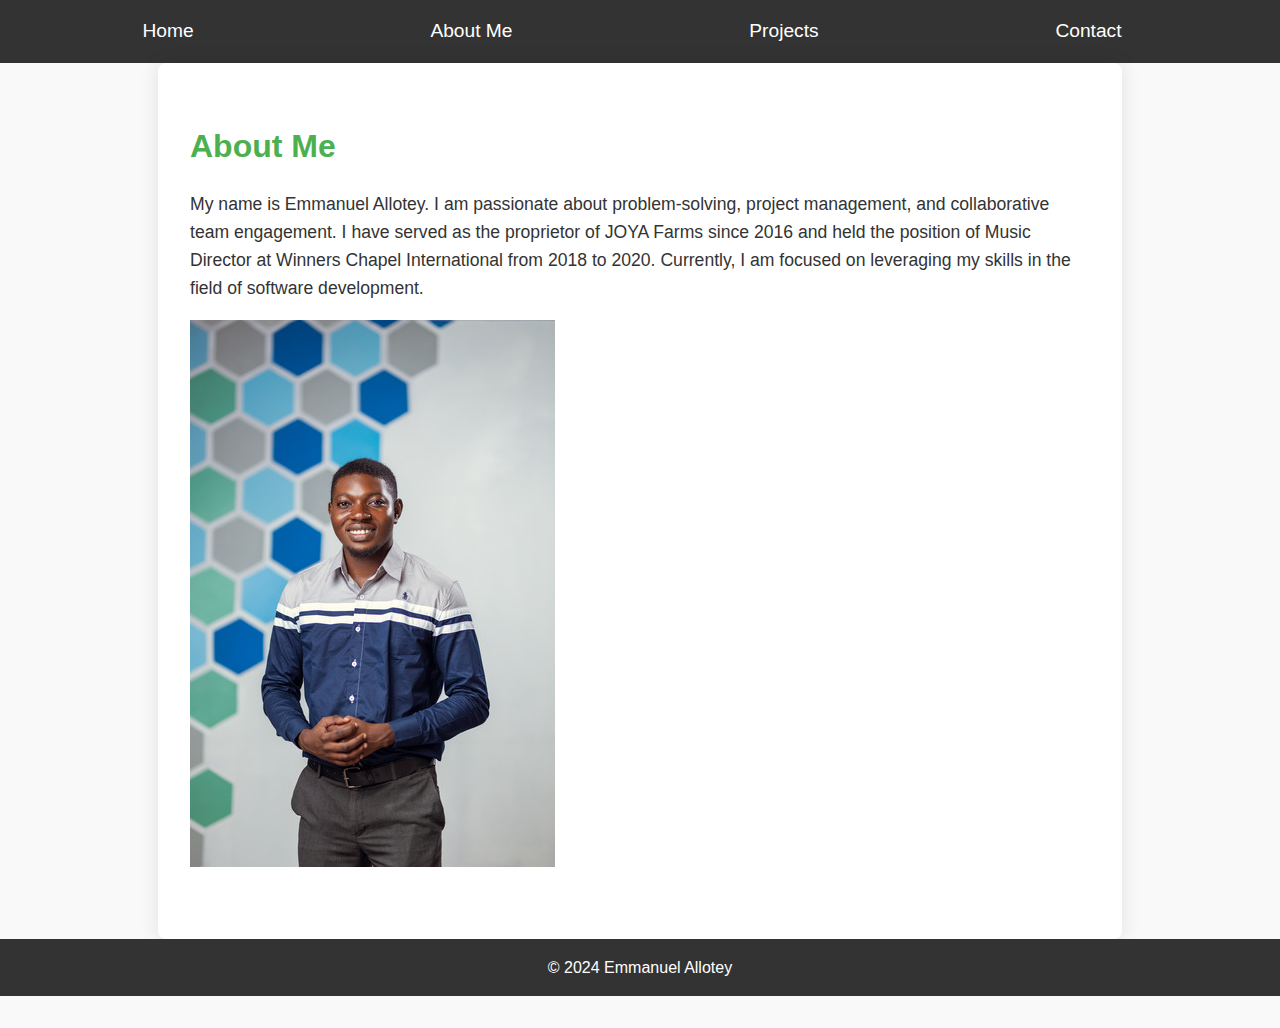
==== about.html @ 06689cb1 "updated files" ====
<!DOCTYPE html>
<html lang="en">
<head>
    <meta charset="UTF-8">
    <meta name="viewport" content="width=device-width, initial-scale=1.0">
    <title>About Me - Emmanuel Allotey</title>
    <link rel="stylesheet" href="styles.css">
    <link rel="stylesheet" href="https://cdnjs.cloudflare.com/ajax/libs/font-awesome/5.15.4/css/all.min.css">
</head>
<body>
    <nav>
        <ul>
            <li><a href="index.html">Home</a></li>
            <li><a href="about.html">About Me</a></li>
            <li><a href="projects.html">Projects</a></li>
            <li><a href="contact.html">Contact</a></li>
        </ul>
    </nav>
    <main>
        <section>
            <h2>About Me</h2>
            <p>My name is Emmanuel Allotey. I am passionate about problem-solving, project management, and collaborative team engagement. I have served as the proprietor of JOYA Farms since 2016 and held the position of Music Director at Winners Chapel International from 2018 to 2020. Currently, I am focused on leveraging my skills in the field of software development.</p>
            <img src="images/about_me.jpg" alt="About Me Image">
        </section>
    </main>
    <footer>
        <p>&copy; 2024 Emmanuel Allotey</p>
    </footer>
</body>
</html>
---- styles.css ----
/* General Styles */
body {
    font-family: 'Segoe UI', Tahoma, Geneva, Verdana, sans-serif;
    margin: 0;
    padding: 0;
    background-color: #f9f9f9;
    color: #333;
    line-height: 1.6;
}

a {
    color: #4CAF50;
    text-decoration: none;
}

a:hover {
    text-decoration: underline;
}

/* Navigation Styles */
nav {
    background: #333;
    color: #fff;
    padding: 1rem 2rem;
}

nav ul {
    list-style-type: none;
    padding: 0;
    margin: 0;
    display: flex;
    justify-content: space-around;
}

nav ul li {
    margin-right: 1rem;
}

nav ul li a {
    color: #fff;
    text-decoration: none;
    font-size: 1.2rem;
}

nav ul li a:hover {
    text-decoration: underline;
}

/* Main Content Styles */
main {
    padding: 2rem;
    max-width: 900px;
    margin: auto;
    background: #fff;
    border-radius: 8px;
    box-shadow: 0 0 20px rgba(0, 0, 0, 0.1);
}

header, section, footer {
    margin-bottom: 2rem;
}

header h1 {
    color: #333;
    font-size: 2.5rem;
    text-align: center;
}

header p {
    font-size: 1.2rem;
    text-align: center;
    margin-top: 0.5rem;
}

header img {
    display: block;
    max-width: 200px;
    border-radius: 50%;
    margin: 2rem auto;
}

.social-links {
    display: flex;
    justify-content: center;
    margin-top: 1rem;
}

.social-links a {
    color: #333;
    font-size: 2rem;
    margin: 0 1rem;
    transition: color 0.3s;
}

.social-links a:hover {
    color: #4CAF50;
}

section h2 {
    color: #4CAF50;
    font-size: 2rem;
    margin-bottom: 1rem;
}

section p {
    font-size: 1.1rem;
}

section ul {
    list-style-type: none;
    padding: 0;
}

section ul li {
    background: #eee;
    margin: 0.5rem 0;
    padding: 0.75rem;
    border-radius: 4px;
    font-size: 1.1rem;
}

article.project {
    margin-bottom: 2rem;
}

article.project img {
    max-width: 100%;
    border-radius: 8px;
    margin-bottom: 1rem;
}

article.project h3 {
    color: #4CAF50;
    font-size: 1.5rem;
    margin-top: 1rem;
}

article.project p {
    margin: 0.5rem 0;
}

/* Footer Styles */
footer {
    text-align: center;
    padding: 1rem;
    background: #333;
    color: #fff;
}

footer p {
    margin: 0;
    font-size: 1rem;
}
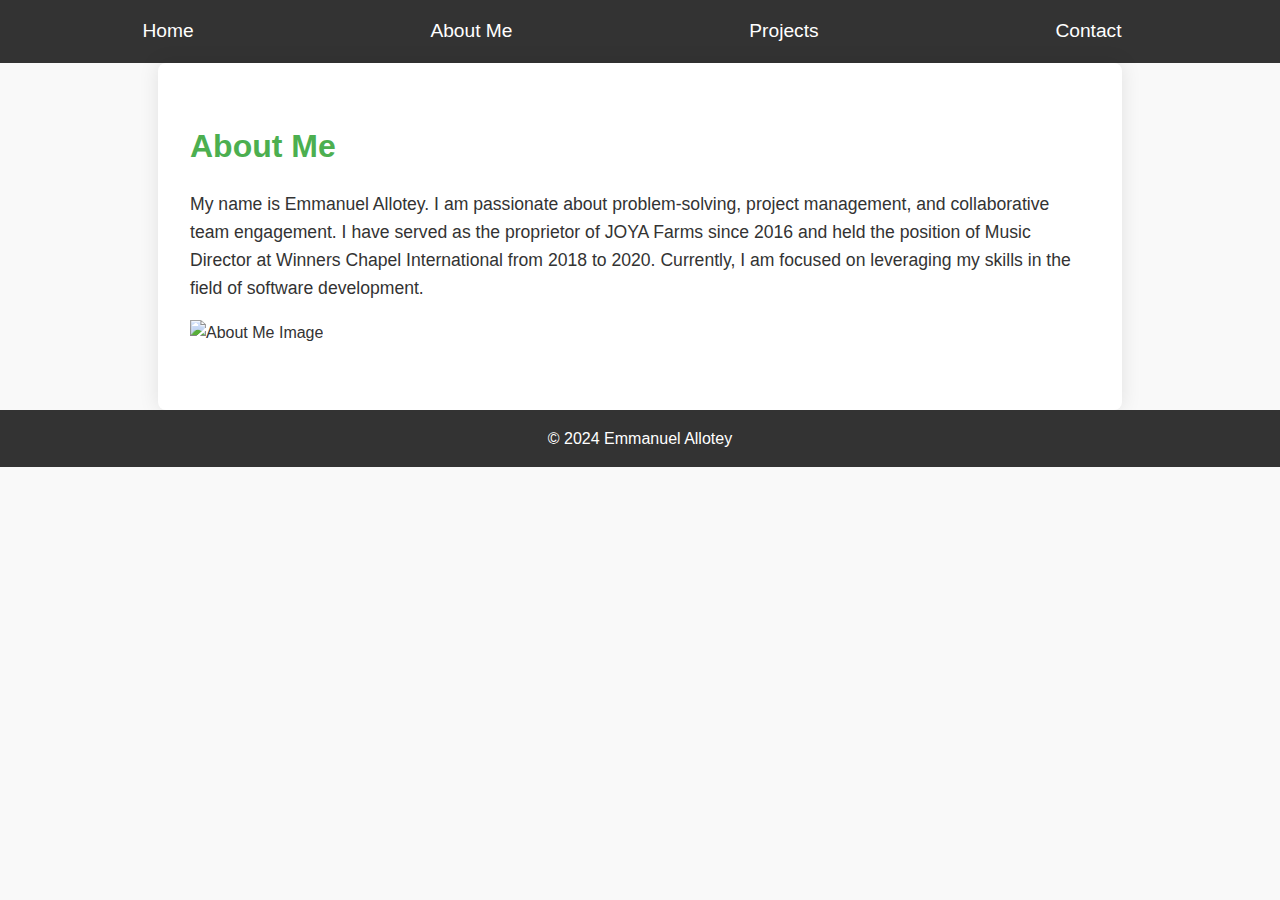
==== commit 0668ac39: "update" ====
--- a/about.html
+++ b/about.html
@@ -20,7 +20,7 @@
         <section>
             <h2>About Me</h2>
             <p>My name is Emmanuel Allotey. I am passionate about problem-solving, project management, and collaborative team engagement. I have served as the proprietor of JOYA Farms since 2016 and held the position of Music Director at Winners Chapel International from 2018 to 2020. Currently, I am focused on leveraging my skills in the field of software development.</p>
-            <img src="images/about_me.jpg" alt="About Me Image">
+            <img src="" alt="About Me Image">
         </section>
     </main>
     <footer>
